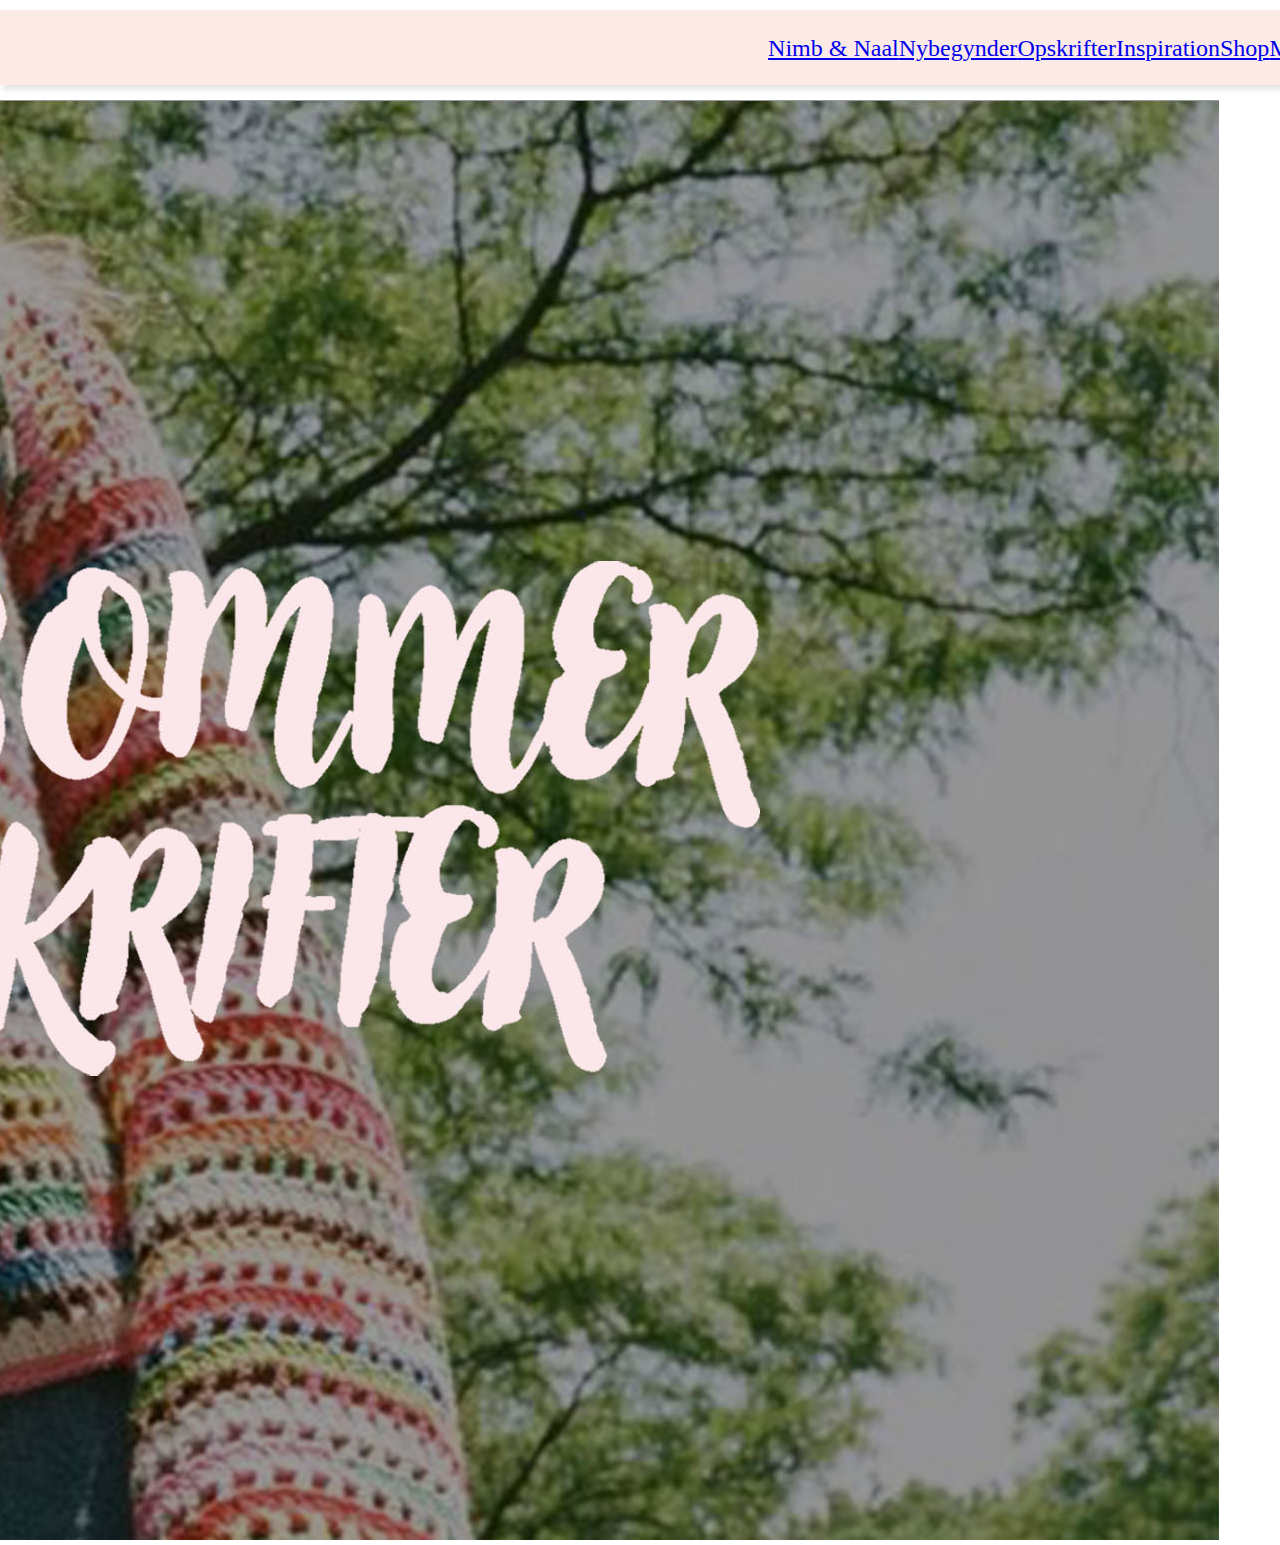
==== index.html @ cbcfdbce "organiseret billeder og start" ====
<html lang="en">
<head>
    <meta charset="UTF-8">
    <meta name="viewport" content="width=device-width, initial-scale=1.0">
    <title>Forside</title>
    <link rel="stylesheet" href="css/style.css">
</head>

<body>
    <nav>
        <ul>
            <li><a class="logo" href="index.html">Nimb & Naal</a></li>
            <li><a href="nybegynder.html">Nybegynder</a></li>
            <li><a href="#">Opskrifter</a></li>
            <li><a href="inspiration.html">Inspiration</a></li>
            <li><a href="#">Shop</a></li>
            <li><a href="#">Mere</a></li>
        </ul>
    </nav>
    
    <main>
        <section class="front-pic">
            <img  src="img/front-pic.jpg" alt="billede af en farverig hæklet cardigan med lyserød tekst hvor der står nye sommer opskrifter">
        </section>
        

    </main>


</body>


<footer>


</footer>
</html>
---- css/style.css ----
/*Navbar/menu styles*/
*{
    margin: 0;
    padding-top: 5;
}

nav{
    background-color: rgb(251, 234, 230);
    box-shadow: 3px 5px 5px rgba(0, 0, 0, 0.1);
    font-family: serif;
    font-size: x-large;
}

/* Styling unordered list container */
nav ul {
    width: 100%;
    list-style: none;
    display: flex;
    justify-content: flex-end;
    align-items: center;
}

/* Styling unordered lits-items*/
nav li {
    height: 50px;
    margin-top: 10px;
}

.logo {
    justify-content: left;
}


.front-pic{
    width: 10px;
    display: flex;
    justify-content: center;
}
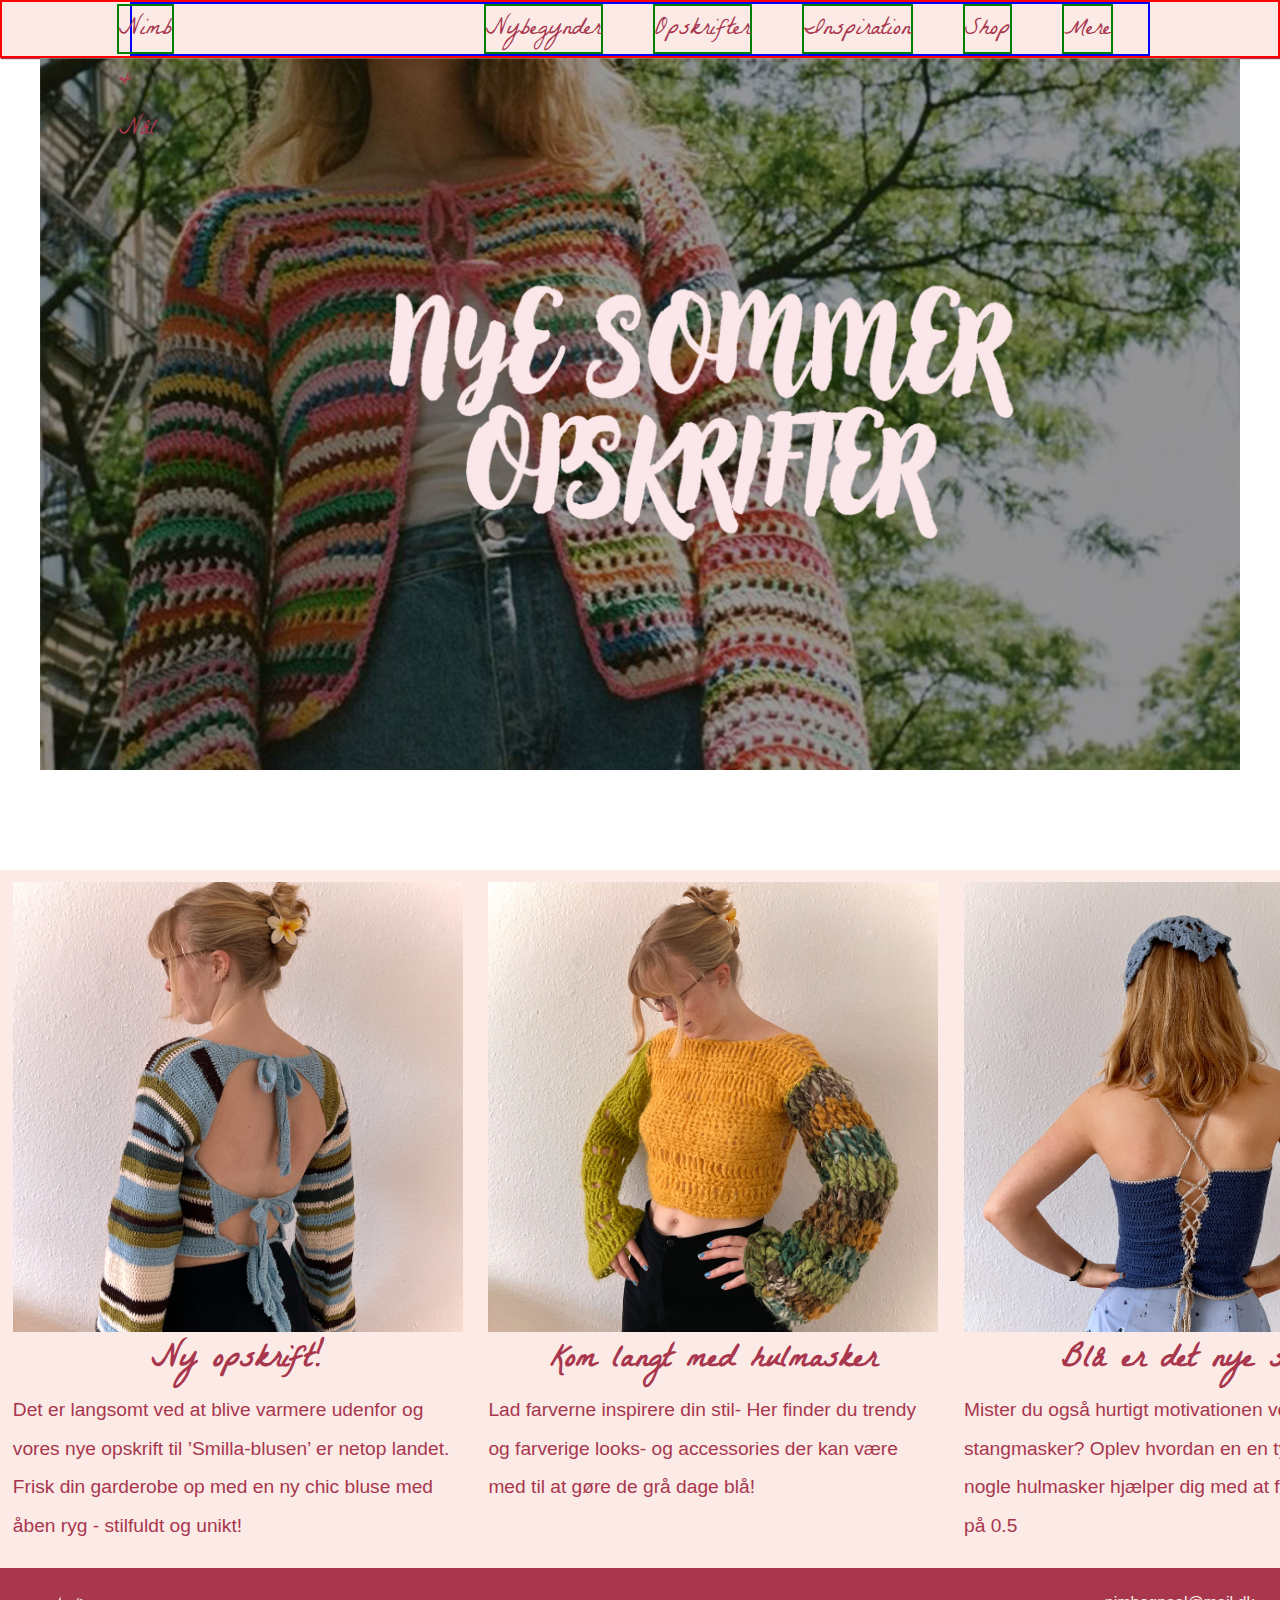
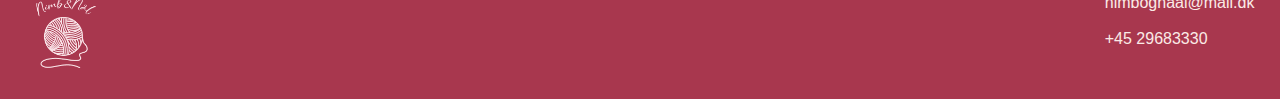
==== commit 44694948: "Krigen" ====
--- a/index.html
+++ b/index.html
@@ -1,3 +1,4 @@
+<!DOCTYPE html>
 <html lang="en">
 <head>
     <meta charset="UTF-8">
@@ -6,32 +7,112 @@
     <link rel="stylesheet" href="css/style.css">
 </head>
 
+
 <body>
-    <nav>
-        <ul>
-            <li><a class="logo" href="index.html">Nimb & Naal</a></li>
-            <li><a href="nybegynder.html">Nybegynder</a></li>
-            <li><a href="#">Opskrifter</a></li>
-            <li><a href="inspiration.html">Inspiration</a></li>
-            <li><a href="#">Shop</a></li>
-            <li><a href="#">Mere</a></li>
+    <!--Her er koden for min menubar-->
+    <header>
+     <nav>
+        <ul class="navBar">
+            <li id="brandName"><a href="index.html">Nimb & Nål</a></li>
+
+            <li class="rightLi"><a href="#">Nybegynder</a>
+                <ul class="submenu" id="nybegynderSub">
+                    <li><a href="#">Materialer</a></li>
+                    <li><a href="nybegynder.html"></a>Grundteknik</li>
+                    <li><a href="#">Tips & Tricks</a></li>
+                </ul>
+            </li>
+
+            <li class="rightLi"><a href="#">Opskrifter</a>
+                <ul class="submenu" id="opskrifterSub">
+                    <li><a href="#">Sweater/Cardigans</a></li>
+                    <li><a href="#">Toppe/Bluser</a></li>
+                    <li><a href="#">Kjoler</a></li>
+                    <li><a href="#">Accessories</a></li>
+                    <li><a href="#">Pynt</a></li>
+                </ul>
+            </li>
+
+            <li class="rightLi"><a href="#">Inspiration</a>
+                <ul class="submenu" id="inspirationSub">
+                    <li> <a href="inspiration.html">Billedgalleri</a></li>
+                    <li><a href="#">Brug dit restgarn</a></li>
+                </ul>
+            </li>
+
+            <li class="rightLi"><a href="#">Shop</a>
+                <ul class="submenu" id="shopSub">
+                    <li><a href="#">Hæklenåle</a></li>
+                    <li><a href="#">Garn</a></li>
+                    <li><a href="#">Diverse</a></li>
+                </ul>
+            </li>
+            
+            <li class="rightLi"><a href="#">Mere</a>
+                <ul class="submenu" id="mereSub">
+                    <li><a href="#">Om</a></li>
+                    <li><a href="#">Kontakt</a></li>
+                    <li><a href="#">Handelsbetingelser</a></li>
+                    <li><a href="#">Bæredygtighed</a></li>
+                </ul>
+            </li>
+
         </ul>
-    </nav>
-    
+     </nav>
+    </header>
+
     <main>
+        <!--Forside billedet-->
         <section class="front-pic">
-            <img  src="img/front-pic.jpg" alt="billede af en farverig hæklet cardigan med lyserød tekst hvor der står nye sommer opskrifter">
+            <img  src="img/front-pic.jpg" alt="billede af en farverig hæklet cardigan med lyserød tekst hvor der står nye sommer opskrifter" style="max-width: 1200px;">
         </section>
         
+        <!--Spalter med billede inkl. tekst-->
+        <section class="spalter">
+       
+            <section class="pic-row" >
+                <img class="mini-billede" src="img/spalte-1.jpeg" alt="Blå hæklet top med åben ryg" style="max-width: 450px;">
+                <h2 class="spalte-1">Ny opskrift!</h2>
+                <p class="spalte-1">Det er langsomt ved at blive varmere udenfor og vores nye opskrift til ’Smilla-blusen’ er netop landet.
 
-    </main>
+                    Frisk din garderobe op med en ny chic bluse med åben ryg - stilfuldt og unikt!
+                    </p>
+            </section>   
+            
+
+            <section class="pic-row">
+                <img class="mini-billede" src="img/spalte-2.jpeg" alt="Gul hæklet top" style="max-width: 450px;">
+                <h2 class="spalte-2">Kom langt med hulmasker </h2>
+                <p class="spalte-2">Lad farverne inspirere din stil-
+                    Her finder du trendy og farverige looks- og accessories der kan være med til at gøre de grå dage blå!
+                    </p>
+            </section>
 
 
+             <section class="pic-row">
+                 <img class="mini-billede" src="img/spalte-3.jpeg" alt="Blå hæklet top og hårbånd" style="max-width: 450px;">
+                 <h2 class="spalte-3">Blå er det nye sort</h2>
+                 <p class="spalte-3">Mister du også hurtigt motivationen ved almindelige stangmasker? 
+
+                    Oplev hvordan en en tykkere nål og nogle hulmasker hjælper dig med at få blusen færdig på 0.5
+                    </p>
+             </section> 
+    
+        </section>
+    
+    </main>
+  
 </body>
 
 
 <footer>
-
+    <img class="logo-transparent" src="img/logo-transparent1.png" alt="Garn med nimb&nål tekst">
+    
+    <section class="kontakt"> 
+        <p>nimbognaal@mail.dk</p>
+        <br>
+        <p>+45 29683330</p>
+    </section>
 
 </footer>
 </html>--- a/css/style.css
+++ b/css/style.css
@@ -1,39 +1,198 @@
+@font-face {
+    font-family: 'LaBelleAurore';
+    src: url(../fonts/La_Belle_Aurore/LaBelleAurore-Regular.ttf);
+}
+
 /*Navbar/menu styles*/
 *{
     margin: 0;
-    padding-top: 5;
+    padding:0;
+    box-sizing: border-box;
 }
+
 
 nav{
     background-color: rgb(251, 234, 230);
-    box-shadow: 3px 5px 5px rgba(0, 0, 0, 0.1);
+    box-shadow: 1px 1px 1px rgba(168, 55, 78);
+    display: flex;
     font-family: serif;
     font-size: x-large;
+    flex-direction: row;
+    justify-content: space-around;
+    border: red 2px solid;
 }
+
 
 /* Styling unordered list container */
 nav ul {
-    width: 100%;
     list-style: none;
     display: flex;
-    justify-content: flex-end;
+    flex-direction: row;
+    justify-content: center; /*space around giver det mellemrum*/
     align-items: center;
+    font-family: LaBelleAurore, 'Times New Roman', Times, serif;
+    max-width: 80%;
+    border: blue 2px solid;
+    align-items: center;
+    align-content: flex-start;
+
 }
 
-/* Styling unordered lits-items*/
+/* Styling unordered lists-items*/
 nav li {
     height: 50px;
-    margin-top: 10px;
+    margin-right: 1%;
+    border: green 2px solid;
 }
 
-.logo {
-    justify-content: left;
+/*Tekst color styling*/
+a{
+    text-decoration: none;
+    color: rgba(168, 55, 78,1);    
+}
+
+/*Trying to make the right space between menu elements - now working*/
+.rightLi{
+    margin-right: 50px;
+}
+
+#brandName {
+    margin-right: 310px;
 }
 
 
-.front-pic{
-    width: 10px;
+
+/*KRISE HJÆLP TAK*/
+/*Styling submenu*/
+ul li ul.submenu li{
+    display: block;
+
+    /* position: relative;
+    top: 100%;
+    left: 0;
+    z-index: 1;
+    background-color: green; */
+}
+
+
+ul li ul.submenu {
+    width: 100%;
+    background-color: #22438c;
+    position: absolute;
+    z-index: 999;
+    display: none;
+
+    /* position: relative;
+    top: 100%;
+    left: 0;
+    z-index: 1;
+    background-color: green; */
+}
+
+
+nav ul .submenu li a {
+    padding: 0 10px;
+}
+
+nav ul .submenu:hover .submenu {
+    display: block;
+}
+
+nav a {
+    position: relative;
+    width: 200px;
+    height: 50px;
+    line-height: 50px;
+    text-align: center;
+}
+
+nav a:hover,
+nav a:active {
+    letter-spacing: 0px;
+}
+
+nav a::before
+nav a::after {
+    position: absolute;
+    bottom: 0;
+    width: 100%;
+    height: 2px;
+    background-color: black;
+}
+
+nav a::before {
+    left: 0;
+}
+
+nav a::after {
+    right: 0;
+}
+
+nav a:hover::before,
+nav a:hover::after {
+
+}
+
+
+
+
+
+/*Styling main*/
+.front-pic {
     display: flex;
     justify-content: center;
+    margin-bottom: 100px;
 }
 
+.spalter {
+    justify-content: space-between;
+    display: flex;
+   
+}
+
+.pic-row{
+    padding: 1%;
+    background-color: rgb(251, 234, 230);
+    color: rgba(168, 55, 78);
+}
+
+.mini-billede {
+    background-color: rgb(251, 234, 230);
+    display: flex;
+    flex-direction: row;
+}
+
+h2 { 
+    font-family: LaBelleAurore, 'Times New Roman', Times, serif;
+    color: rgba(168, 55, 78);
+    font-size: xx-large;
+    display: flex;
+    justify-content: center
+
+}
+
+.pic-row p{
+    font-family: 'Franklin Gothic Medium', 'Arial Narrow', Arial, sans-serif;
+    font-size: larger;
+    padding-bottom: 10px;
+    line-height: 2;
+}
+
+
+
+footer {
+    padding-top: 20px;
+    background-color:rgba(168, 55, 78);
+    display: flex;
+    flex-direction: row;
+    color: rgb(251, 234, 230);
+    font-family: 'Franklin Gothic Medium', 'Arial Narrow', Arial, sans-serif;
+    justify-content: space-between;
+    padding: 2%;
+}
+
+.logo-transparent {
+    width: 80px;
+    display: flex;
+}
+
